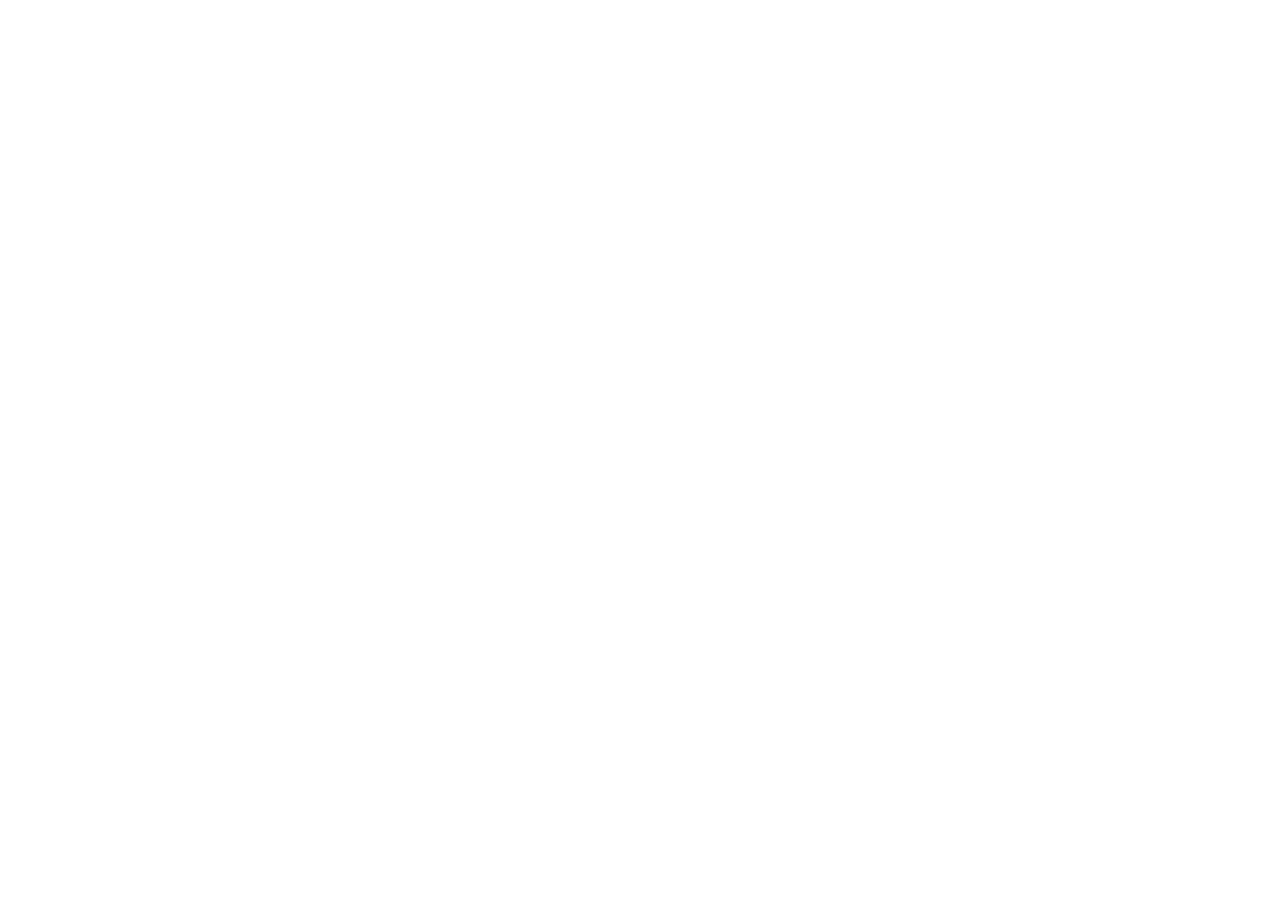
==== index.html @ b524cb47 "Create index.html" ====
<!DOCTYPE html>
<html lang="en">
<head>
    <meta charset="UTF-8">
    <meta name="viewport" content="width=device-width, initial-scale=1.0">
    <title>Document</title>
</head>
<body>
    
</body>
</html>
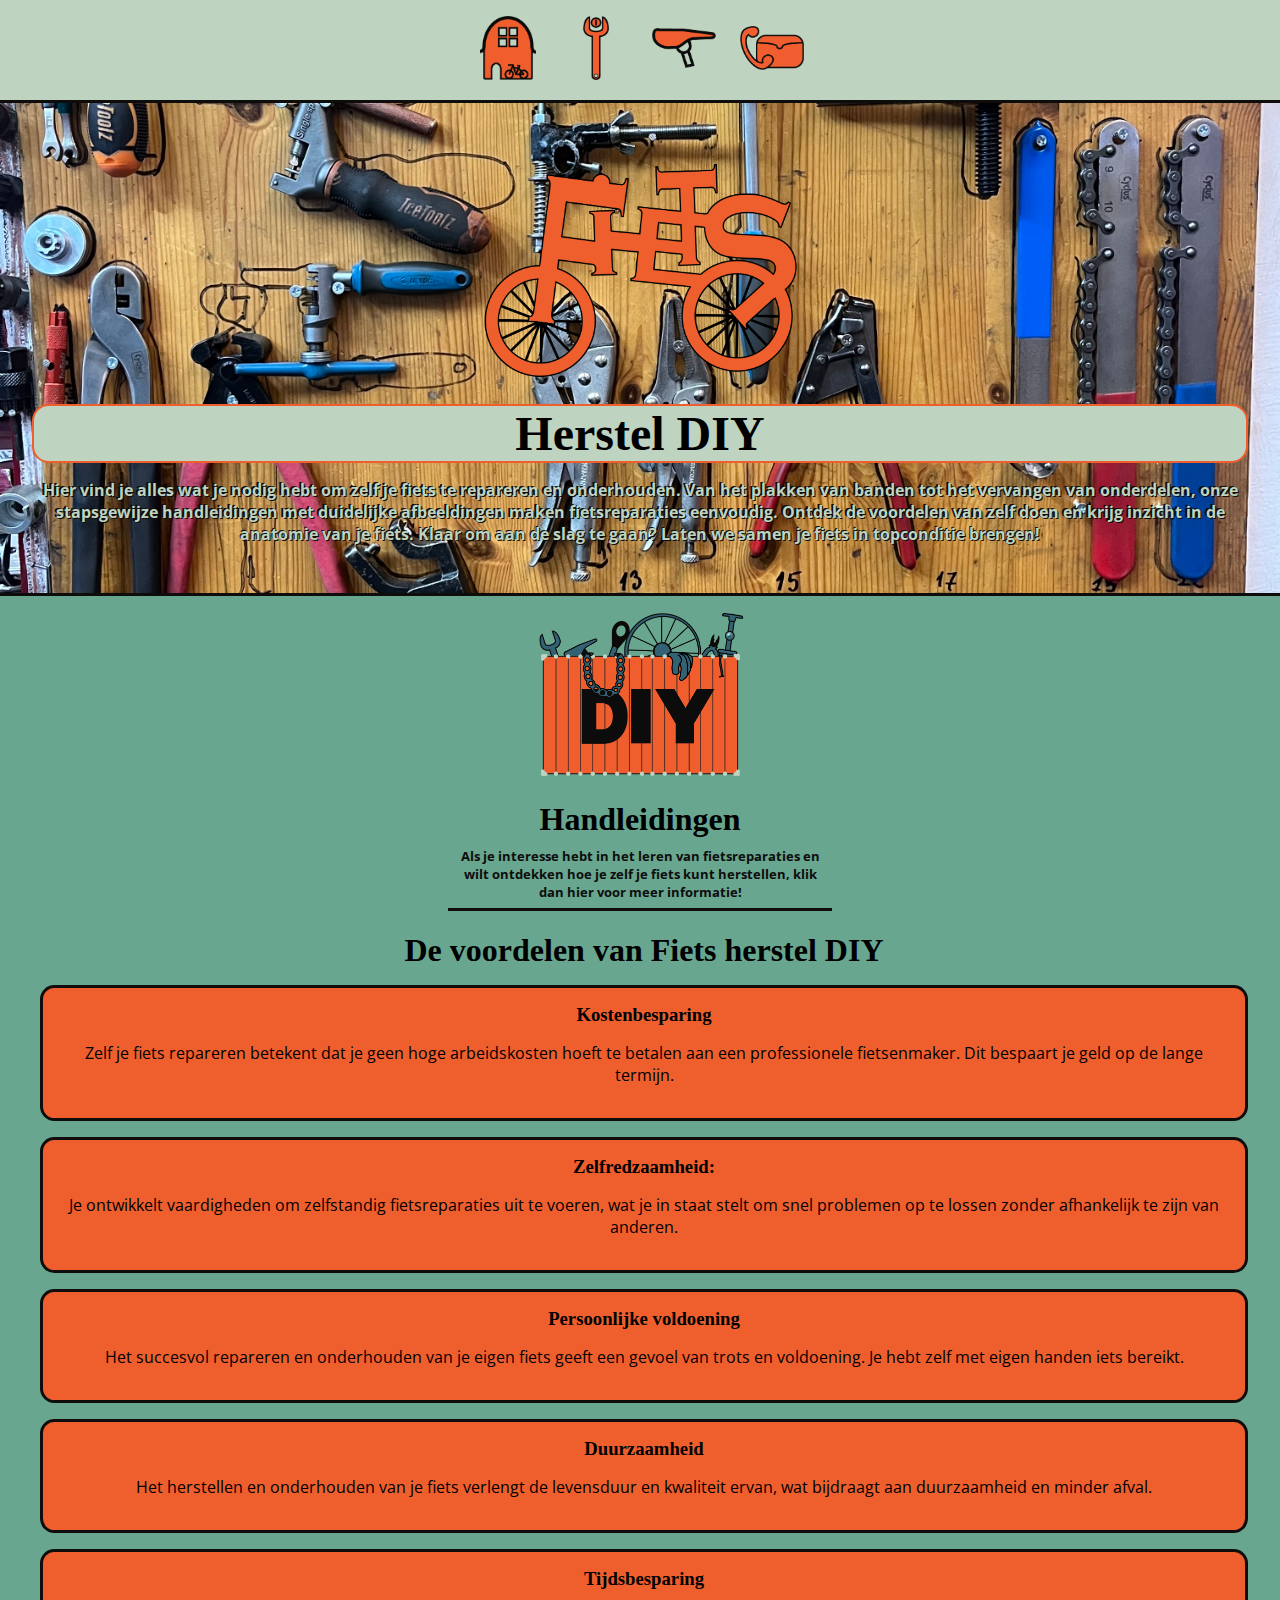
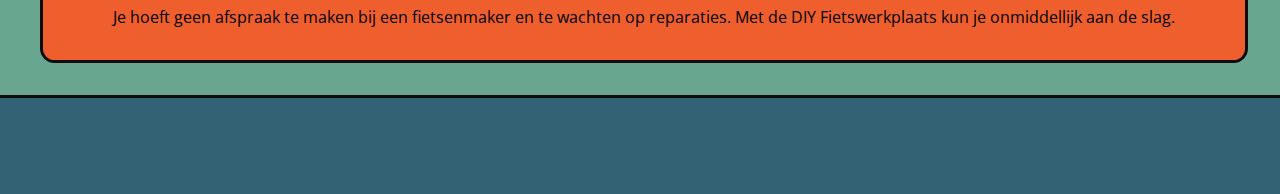
==== commit 1bf9af89: "updates" ====
--- a/index.html
+++ b/index.html
@@ -1,11 +1,66 @@
 <!DOCTYPE html>
-<html lang="en">
-<head>
+<html lang="nl">
+  <head>
     <meta charset="UTF-8">
     <meta name="viewport" content="width=device-width, initial-scale=1.0">
-    <title>Document</title>
+    <title>FietsHerstel DIY Home</title>
+    <link rel="stylesheet" href="css/style.css">
 </head>
+
 <body>
-    
+  <header>
+    <nav>
+        <ul class="navstyle">
+            <li><a href="index.html"><img src="csselementen/home.png" alt="home"></a></li>
+            <li><a href="handleidingen.html"><img src="csselementen/handleidingen.png" alt="handleidingen"></a></li>
+            <li><a href="onderdelen.html"><img src="csselementen/onderdelen.png" alt="onderdelen"></a></li>
+            <li><a href="#"><img src="csselementen/contact.png" alt="contact"></a></li>
+        </ul>
+    </nav>
+</header>
+
+     <main>
+       <section class="inleiding">
+        <img src="csselementen/logo-01.png" alt="logo" class="logo">
+        <h1 class="h1-inleiding">Herstel DIY</h1>
+        <p class="p-inleiding">Hier vind je alles wat je nodig hebt om zelf je fiets te repareren en onderhouden. Van het plakken van banden tot het vervangen van onderdelen, onze stapsgewijze handleidingen met duidelijke afbeeldingen maken fietsreparaties eenvoudig. Ontdek de voordelen van zelf doen en krijg inzicht in de anatomie van je fiets. Klaar om aan de slag te gaan? Laten we samen je fiets in topconditie brengen!</p>
+       </section>
+
+       <section class="doorkliklink">
+        <img src="csselementen/diy-01.png" alt="diy">
+        <h2>Handleidingen</h2>
+        <p>Als je interesse hebt in het leren van fietsreparaties en wilt ontdekken hoe je zelf je fiets kunt herstellen, klik dan hier voor meer informatie!</p>
+       </section>
+        
+       <article class="voordelen">
+       <ol> 
+            <h2>De voordelen van Fiets herstel DIY</h2>
+          <li>
+            <h3>Kostenbesparing</h3>
+            <p>Zelf je fiets repareren betekent dat je geen hoge arbeidskosten hoeft te betalen aan een professionele fietsenmaker. Dit bespaart je geld op de lange termijn.</p>
+          </li>
+          <li>
+            <h3>Zelfredzaamheid:</h3>
+            <p>Je ontwikkelt vaardigheden om zelfstandig fietsreparaties uit te voeren, wat je in staat stelt om snel problemen op te lossen zonder afhankelijk te zijn van anderen.</p>
+          </li>
+          <li>
+            <h3>Persoonlijke voldoening</h3>
+            <p>Het succesvol repareren en onderhouden van je eigen fiets geeft een gevoel van trots en voldoening. Je hebt zelf met eigen handen iets bereikt.</p>
+          </li>
+          <li>
+            <h3>Duurzaamheid</h3>
+            <p>Het herstellen en onderhouden van je fiets verlengt de levensduur en kwaliteit ervan, wat bijdraagt aan duurzaamheid en minder afval.</p>
+          </li>
+          <li>
+            <h3>Tijdsbesparing</h3>
+            <p>Je hoeft geen afspraak te maken bij een fietsenmaker en te wachten op reparaties. Met de DIY Fietswerkplaats kun je onmiddellijk aan de slag.</p>
+          </li>
+        </ol>
+      </article>
+     </main>
+     
+     <footer>
+      
+    </footer>
 </body>
 </html>--- a/css/style.css
+++ b/css/style.css
@@ -0,0 +1,273 @@
+@font-face {
+    font-family: montserrat;
+    src: url(../csselementen/Montserrat-VariableFont_wght.woff2) format('woff2'),
+         url(../csselementen/Montserrat-VariableFont_wght.woff) format('woff');
+    font-family: opensans;
+    src: url(../csselementen/OpenSans-VariableFont_wdth\,wght.woff2) format('woff2'),
+         url(../csselementen/OpenSans-VariableFont_wdth\,wght.woff) format('woff');
+}
+
+header {
+    background-color: #BFD3C1;
+    margin: 0;
+    padding: 1em 0;
+    text-align: center;
+    border-bottom: 0.2em solid #0E0D0C;
+    position: fixed;
+    top: 0; 
+    left: 0; 
+    right: 0;
+    z-index: 999; 
+}
+
+.navstyle {
+    list-style: none;
+    padding: 0;
+    margin: 0;
+}
+
+.navstyle li {
+    display: inline;
+    margin: 0 0.625em;
+    padding: 0;
+}
+
+.navstyle li img {
+    width: 4em;
+    height: 4em;
+    object-fit: contain;
+}
+
+footer {
+    background-color: #326273;
+    margin: 0;
+    padding: 1em 0;
+    height: 4em;
+    border-top: 0.2em solid #0E0D0C;
+}
+
+.logo {
+    width: 20em;
+    height: 18em;
+    object-fit: contain;
+}
+
+html, body {
+    margin: 0;
+    padding: 0;
+    text-align: center;
+    background-color: #68A690;
+}
+
+.inleiding {
+    text-align: center; 
+    border-bottom: 0.2em solid #0E0D0C; 
+    background-image: url('../csselementen/home-achtergrond.jpg'); 
+    background-size: cover; 
+    background-position: center; 
+    padding: 2em; 
+    margin: 0;
+    padding-top: 7em;
+}
+
+.h1-inleiding {
+    border: 2px solid #F15E2D; 
+    border-radius: 0.35em;
+    font-family: montserrat;
+    font-size: 3em;
+    font-weight: bold;
+    margin: 0;
+    background-color: #BFD3C1;
+}
+
+.p-inleiding {
+    font-family: opensans;
+    font-size: 0,3em;
+    color: #BFD3C1;;
+    font-weight: bold;
+    text-shadow: 0.0725em 0.0725em 0 #0E0D0C, -0.0725em -0.0725em 0 #0E0D0C;
+}
+
+.doorkliklink {
+    display: flex; 
+    flex-direction: column; 
+    justify-content: center; 
+    align-items: center;
+    height: 15em;
+    width: 20em;
+    padding: 1em; 
+    padding-top: 3em; 
+    margin: 0 auto; 
+    
+}
+
+.doorkliklink img {
+    width: 14em;
+    height: 14em;
+    object-fit: contain;
+    margin-bottom: 1em; 
+}
+
+.doorkliklink h2 {
+    font-family: montserrat;
+    font-size: 2em; 
+    margin: 0;
+    padding-bottom: 0.1em; 
+}
+
+.doorkliklink p {
+    font-family: opensans;
+    margin: 0;
+    font-size: 0.8em; 
+    text-align: center;
+    color: #0E0D0C;
+    font-weight: bold;
+    padding: 0.5em; 
+    order: 2;
+    margin-bottom: 1em;
+    width: 29em;
+    border-bottom: 0.3em solid #0E0D0C;
+}
+
+.voordelen {
+    display: flex;
+    flex-direction: column;
+    align-items: center;
+    justify-content: space-between;
+    margin-right: 2em;
+}
+
+.voordelen h2 {
+    font-family: montserrat;
+    font-size: 2em;
+    margin: 0.5em 0; 
+}
+
+.voordelen h3 {
+    font-family: montserrat;
+    margin: 0;
+}
+
+.voordelen li {
+    list-style: none; 
+    border: 0.2em solid #0E0D0C;
+    border-radius: 0.9em;
+    background-color: #EF5F2E;
+    margin: 1em 0; 
+    padding: 1em; 
+    align-items: center;
+}
+
+.voordelen p {
+    font-family: opensans;
+}
+
+.handleiding-main {
+    margin-top: 7em;
+    padding: 1em;
+}
+
+.handleidingen-h1{
+    font-family: montserrat;
+    font-size: 2em; 
+    font-weight: bold; 
+}
+
+.handleiding-box {
+    display: flex;
+    background-color: #EF5F2E;
+    border: 0.2em solid #0E0D0C;
+    border-radius: 1em;
+    margin: 1.5em;
+    padding: 0.5em;
+    box-shadow: 0 0.2em 0.5em rgba(0, 0, 0, 0.1);
+    text-decoration: none;
+    color: inherit;
+    transition: transform 0.2s;
+    overflow: hidden;
+}
+
+.handleiding-box:hover {
+    transform: scale(1.05);
+}
+
+.handleiding-box img {
+    width: 8em; 
+    height: 8em; 
+    object-fit: cover;
+    border-radius: 1em 0 0 1em;
+    margin-right: 1em;
+}
+
+.handleiding-info {
+    flex: 1;
+}
+
+.handleiding-info h2 {
+    font-family: montserrat;
+    font-size: 0.7em;
+    color: #BFD3C1;
+    text-shadow: 0.0625em 0.0625em 0 #0E0D0C, -0.0625em -0.0625em 0 #0E0D0C;
+    margin: 0;
+}
+
+.handleiding-info p {
+    font-family: opensans;
+    font-size: 0.5em;
+    margin: 0.5em 0;
+    color: #0E0D0C;
+    font-weight: bold;
+}
+
+.artikel {
+    background-color: #BFD3C1;
+    border: 0.2em solid #0E0D0C;
+    border-radius: 0.9em;
+    display: flex; 
+    flex-direction: column; 
+    justify-content: flex-start; 
+    align-items: center;
+    margin: 1em;
+    margin-top: 9em;
+}
+
+.artikel h1 {
+    font-family: montserrat;
+    font-size: 1.5em;
+    font-weight: bold;
+}
+
+.artikel ul {
+    text-align: left;
+    font-family: opensans;
+}
+
+.artikel ol {
+    text-align: left;
+    font-family: opensans;
+}
+
+.artikel h2 {
+    font-family: montserrat;
+    font-size: 1em;
+    margin: 0.5em 0;
+}
+
+.terug-knop {
+    background-color: #EF5F2E;
+    color: #BFD3C1;
+    text-decoration: none;
+    display: flex;
+    justify-content: center; 
+    align-items: center; 
+    padding: 0.5em 1em;
+    border-radius: 0.5em;
+    font-family: montserrat;
+    font-size: 1em;
+    width: 60%;
+    margin: 1em auto 2em;
+}
+
+.terug-knop:hover {
+    background-color: #F15E2D;
+}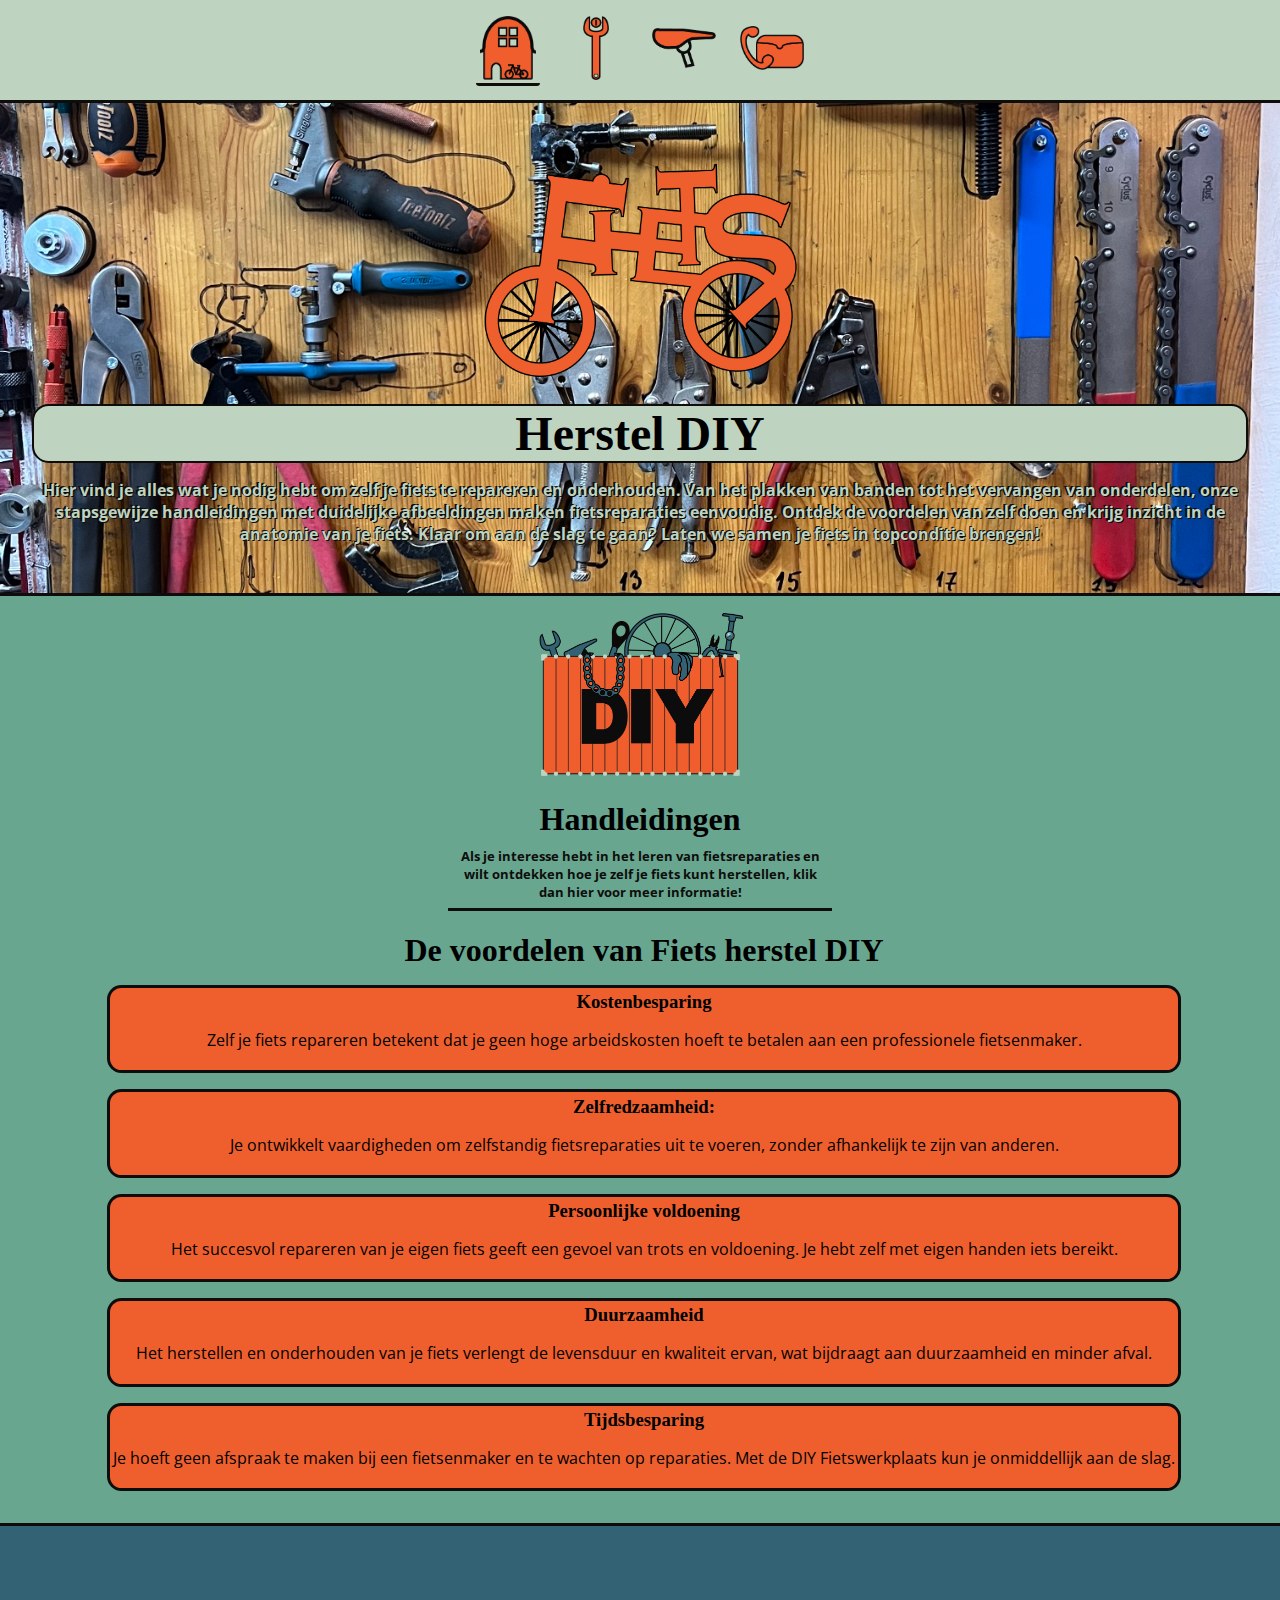
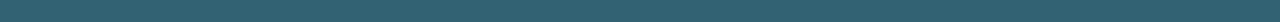
==== commit 0b784291: "toevoegingen" ====
--- a/index.html
+++ b/index.html
@@ -11,7 +11,7 @@
   <header>
     <nav>
         <ul class="navstyle">
-            <li><a href="index.html"><img src="csselementen/home.png" alt="home"></a></li>
+            <li><a href="index.html" class="active"><img src="csselementen/home.png" alt="home"></a></li>
             <li><a href="handleidingen.html"><img src="csselementen/handleidingen.png" alt="handleidingen"></a></li>
             <li><a href="onderdelen.html"><img src="csselementen/onderdelen.png" alt="onderdelen"></a></li>
             <li><a href="#"><img src="csselementen/contact.png" alt="contact"></a></li>
@@ -37,15 +37,15 @@
             <h2>De voordelen van Fiets herstel DIY</h2>
           <li>
             <h3>Kostenbesparing</h3>
-            <p>Zelf je fiets repareren betekent dat je geen hoge arbeidskosten hoeft te betalen aan een professionele fietsenmaker. Dit bespaart je geld op de lange termijn.</p>
+            <p>Zelf je fiets repareren betekent dat je geen hoge arbeidskosten hoeft te betalen aan een professionele fietsenmaker.</p>
           </li>
           <li>
             <h3>Zelfredzaamheid:</h3>
-            <p>Je ontwikkelt vaardigheden om zelfstandig fietsreparaties uit te voeren, wat je in staat stelt om snel problemen op te lossen zonder afhankelijk te zijn van anderen.</p>
+            <p>Je ontwikkelt vaardigheden om zelfstandig fietsreparaties uit te voeren, zonder afhankelijk te zijn van anderen.</p>
           </li>
           <li>
             <h3>Persoonlijke voldoening</h3>
-            <p>Het succesvol repareren en onderhouden van je eigen fiets geeft een gevoel van trots en voldoening. Je hebt zelf met eigen handen iets bereikt.</p>
+            <p>Het succesvol repareren van je eigen fiets geeft een gevoel van trots en voldoening. Je hebt zelf met eigen handen iets bereikt.</p>
           </li>
           <li>
             <h3>Duurzaamheid</h3>
--- a/css/style.css
+++ b/css/style.css
@@ -38,6 +38,11 @@
     object-fit: contain;
 }
 
+.navstyle a.active {
+    border-bottom: 0.2em solid #0E0D0C; 
+    border-radius: 0.2em;
+}
+
 footer {
     background-color: #326273;
     margin: 0;
@@ -52,7 +57,7 @@
     object-fit: contain;
 }
 
-html, body {
+html, body {    
     margin: 0;
     padding: 0;
     text-align: center;
@@ -71,7 +76,7 @@
 }
 
 .h1-inleiding {
-    border: 2px solid #F15E2D; 
+    border: 2px solid #0E0D0C; 
     border-radius: 0.35em;
     font-family: montserrat;
     font-size: 3em;
@@ -154,7 +159,7 @@
     border-radius: 0.9em;
     background-color: #EF5F2E;
     margin: 1em 0; 
-    padding: 1em; 
+    padding: 0.2em; 
     align-items: center;
 }
 
@@ -169,13 +174,13 @@
 
 .handleidingen-h1{
     font-family: montserrat;
-    font-size: 2em; 
+    font-size: 1.8em;
     font-weight: bold; 
 }
 
 .handleiding-box {
     display: flex;
-    background-color: #EF5F2E;
+    background-color: #BFD3C1;
     border: 0.2em solid #0E0D0C;
     border-radius: 1em;
     margin: 1.5em;
@@ -206,9 +211,10 @@
 .handleiding-info h2 {
     font-family: montserrat;
     font-size: 0.7em;
-    color: #BFD3C1;
-    text-shadow: 0.0625em 0.0625em 0 #0E0D0C, -0.0625em -0.0625em 0 #0E0D0C;
-    margin: 0;
+    font-weight: 6000;
+    color: #0E0D0C;
+    margin: 0;
+    text-align: left;
 }
 
 .handleiding-info p {
@@ -217,6 +223,7 @@
     margin: 0.5em 0;
     color: #0E0D0C;
     font-weight: bold;
+    text-align: left;
 }
 
 .artikel {
@@ -270,4 +277,66 @@
 
 .terug-knop:hover {
     background-color: #F15E2D;
-}+}
+
+.onderdelen-main {
+    margin-top: 7em;
+    padding: 1em;
+}
+
+.onderdelen-h1 {
+    font-family: montserrat;
+    font-size: 1.8em;
+    font-weight: bold;
+    margin-top: 5.2em;
+}
+
+.onderdelen-fiets {
+  width: 20em;
+  height: 16em;
+  object-fit: contain;
+}
+  
+.onderdelen-box {
+    display: flex;
+    background-color: #BFD3C1;
+    border: 0.2em solid #0E0D0C;
+    border-radius: 0.9em;
+    margin: 1.5em;
+    padding: 0.5em;
+    box-shadow: 0 0.2em 0.5em rgba(0, 0, 0, 0.1);
+    text-decoration: none;
+    color: inherit;
+    overflow: hidden;
+    height: 4em;
+}
+  
+.onderdelen-box img {
+    width: 4em; 
+    height: 4em; 
+    object-fit: contain;
+    border-radius: 1em 0 0 1em;
+    margin-right: 1em;
+}
+  
+.onderdelen-info {
+    flex: 1;
+}
+  
+.onderdelen-info h2 {
+    font-family: montserrat;
+    font-size: 1em;
+    font-weight: 6000;
+    color: #0E0D0C;
+    margin: 0;
+    text-align: left;
+}
+
+.onderdelen-info p {
+    font-family: opensans;
+    font-size: 0.5em;
+    margin: 0.5em 0;
+    color: #0E0D0C;
+    font-weight: bold;
+    text-align: left;
+}
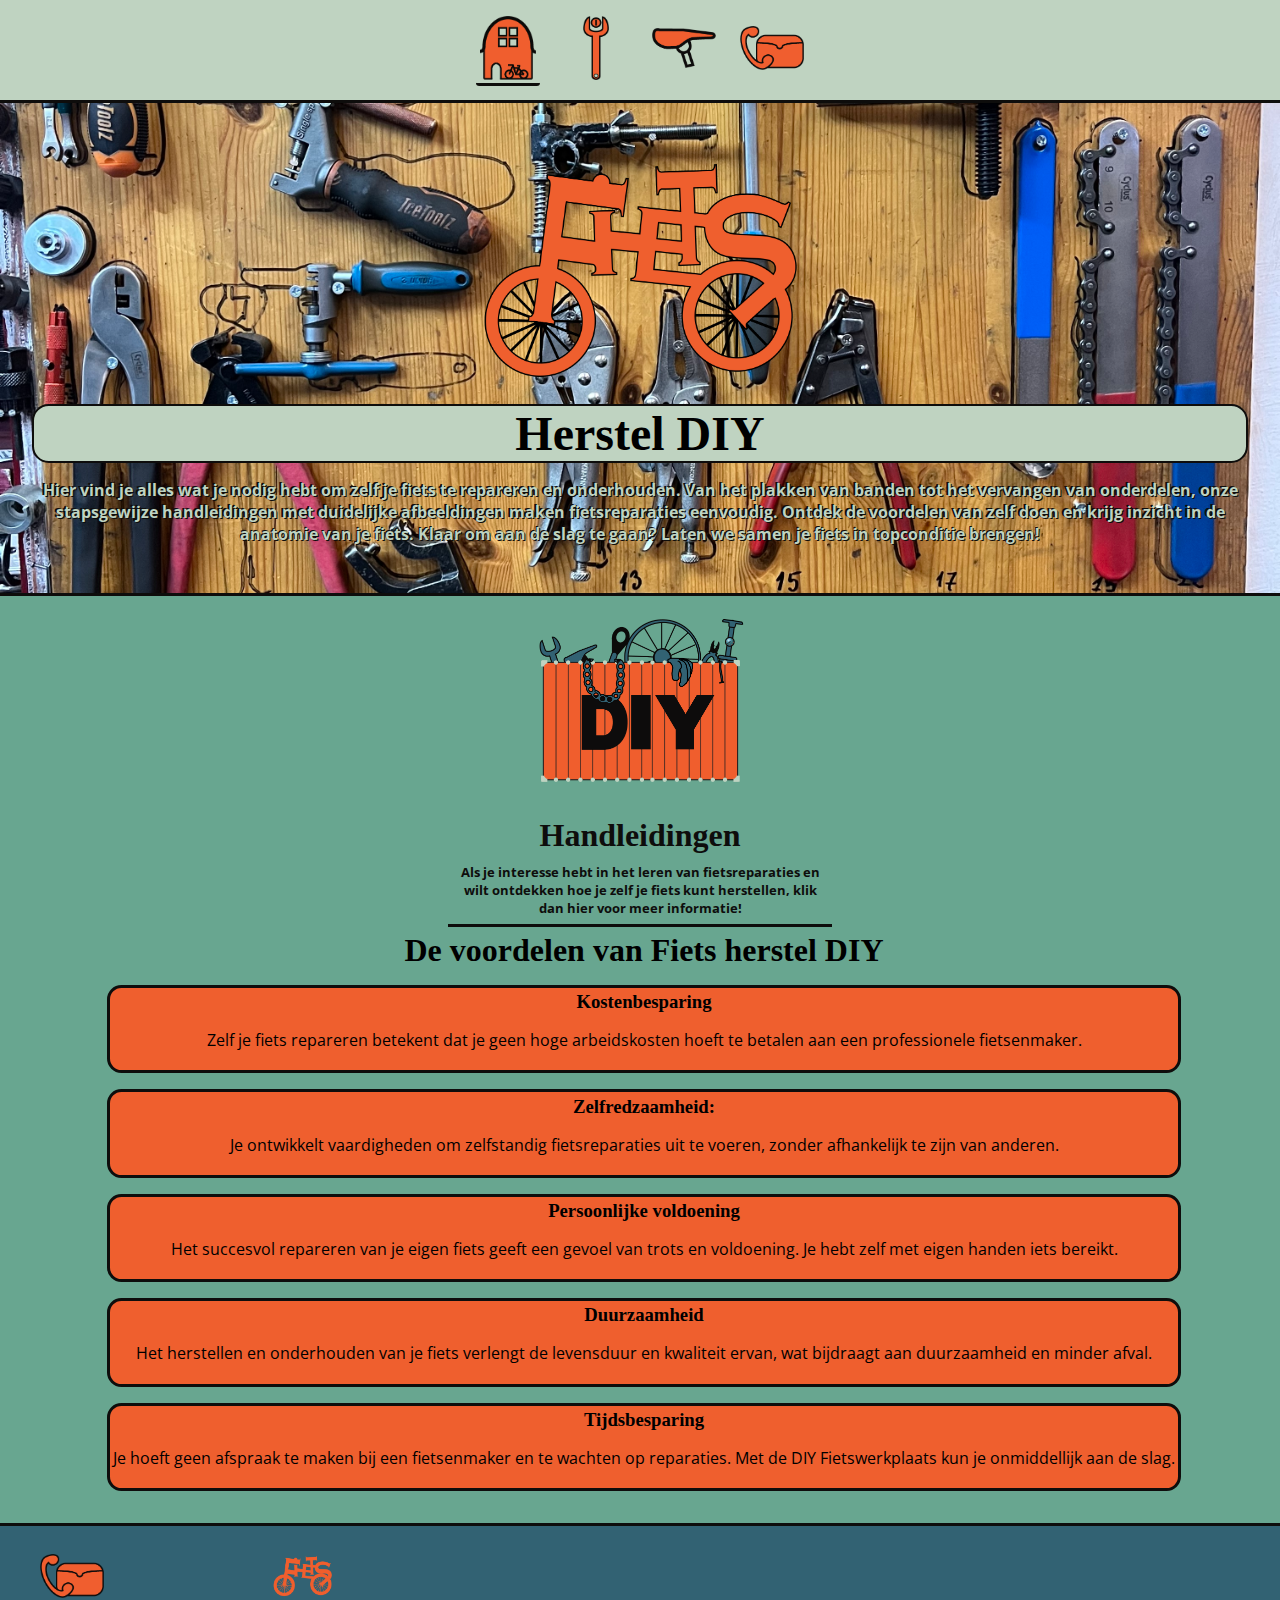
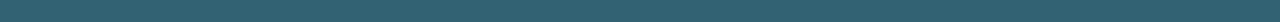
==== commit 7801b176: "afgemaakt" ====
--- a/index.html
+++ b/index.html
@@ -14,7 +14,7 @@
             <li><a href="index.html" class="active"><img src="csselementen/home.png" alt="home"></a></li>
             <li><a href="handleidingen.html"><img src="csselementen/handleidingen.png" alt="handleidingen"></a></li>
             <li><a href="onderdelen.html"><img src="csselementen/onderdelen.png" alt="onderdelen"></a></li>
-            <li><a href="#"><img src="csselementen/contact.png" alt="contact"></a></li>
+            <li><a href="contact.html"><img src="csselementen/contact.png" alt="contact"></a></li>
         </ul>
     </nav>
 </header>
@@ -27,9 +27,11 @@
        </section>
 
        <section class="doorkliklink">
+        <a href="handleidingen.html">
         <img src="csselementen/diy-01.png" alt="diy">
         <h2>Handleidingen</h2>
         <p>Als je interesse hebt in het leren van fietsreparaties en wilt ontdekken hoe je zelf je fiets kunt herstellen, klik dan hier voor meer informatie!</p>
+      </a>
        </section>
         
        <article class="voordelen">
@@ -60,7 +62,10 @@
      </main>
      
      <footer>
-      
+      <ul>
+        <li><a href="contact.html"><img class="footer-contact" src="csselementen/contact.png" alt="contact-footer"></a></li>
+        <li><img class="footer-logo" src="csselementen/logo-footer-01.png" alt="footer-logo"></a></li>
+      </ul>
     </footer>
 </body>
 </html>--- a/css/style.css
+++ b/css/style.css
@@ -44,12 +44,46 @@
 }
 
 footer {
+    display: flex;
     background-color: #326273;
     margin: 0;
     padding: 1em 0;
     height: 4em;
     border-top: 0.2em solid #0E0D0C;
-}
+    justify-content: space-between;
+    align-items: center;
+    top: 0;
+    left: 0;
+    right: 0;
+    z-index: 999;
+  }
+  
+  footer li {
+    align-items: center;
+  }
+  
+  footer li img {
+    width: 4em;
+    height: 4em;
+    object-fit: contain;
+    align-self: center;
+    margin-top: 0.5em;
+  }
+  
+  footer ul {
+    display: flex;
+    justify-content: space-between;
+    list-style: none;
+  }
+  
+  .footer-contact {
+    margin-left: 0;
+  }
+  
+  .footer-logo {
+    margin-left: auto;
+    margin-left: 10.5em;
+  }
 
 .logo {
     width: 20em;
@@ -106,11 +140,15 @@
     
 }
 
+.doorkliklink a {
+    text-decoration: none;
+    color: #0E0D0C;
+}
+
 .doorkliklink img {
     width: 14em;
     height: 14em;
     object-fit: contain;
-    margin-bottom: 1em; 
 }
 
 .doorkliklink h2 {
@@ -340,3 +378,32 @@
     font-weight: bold;
     text-align: left;
 }
+
+.contact-main {
+    margin-top: 10em;
+  }
+
+  .contact-h1 {
+    font-family: montserrat;
+  } 
+
+  .contact-place {
+    display: flex;
+    align-items: center;
+    margin: 0 auto;
+    max-width: calc(100vw - 2em);
+  }
+  
+  .contact-place img {
+    width: 6em;
+    height: 6em;
+    order: -1;
+    margin-left: 2em;
+  }
+  
+  .contact-place h2 {
+    font-size: 1.5em;
+    margin-bottom: 0.5em;
+    font-family: montserrat;
+    margin-left: 2em;
+  }